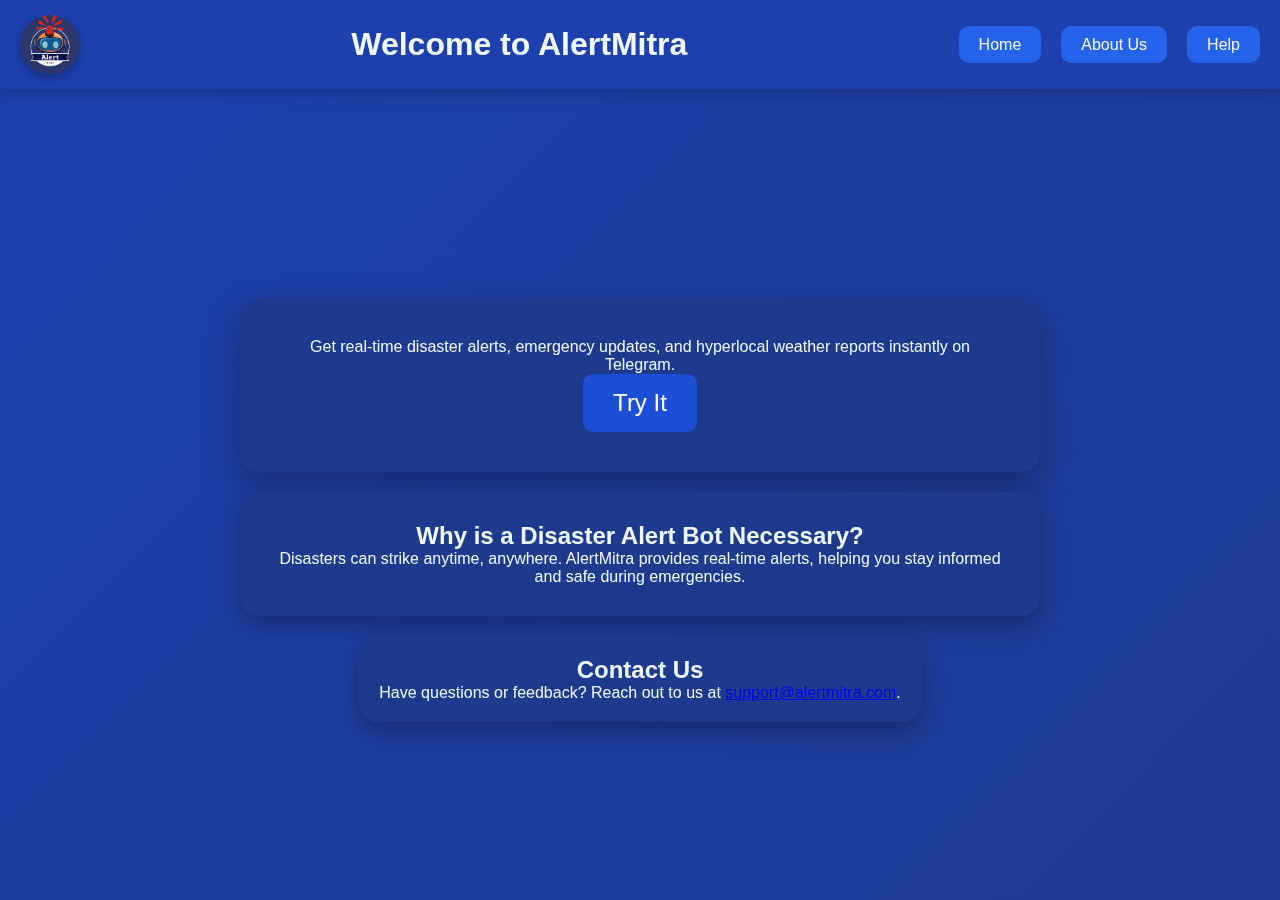
==== frontend/index.html @ cac20545 "Add files via upload" ====
<!DOCTYPE html>
<html lang="en">
<head>
    <meta charset="UTF-8">
    <meta name="viewport" content="width=device-width, initial-scale=1.0">
    <title>AlertMitra - Disaster Alerts Bot</title>
    <link rel="stylesheet" href="style.css">
</head>
<body>
    <nav class="menu">
        <img src="images/image.png" alt="logo" class="menu-image">
        <h1>Welcome to AlertMitra</h1>
        <ul>
            <li><a href="#home">Home</a></li>
            <li><a href="#about-us">About Us</a></li>
            <li><a href="#help">Help</a></li>
        </ul>
    </nav>

    <div class="container" id="home">
        <p>Get real-time disaster alerts, emergency updates, and hyperlocal weather reports instantly on Telegram.</p>
        <button onclick="window.location.href='https://t.me/Alertmitra_bot'">Try It</button>
    </div>

    <section class="why-necessary" id="about-us">
        <h2>Why is a Disaster Alert Bot Necessary?</h2>
        <p>Disasters can strike anytime, anywhere. AlertMitra provides real-time alerts, helping you stay informed and safe during emergencies.</p>
    </section>

    <section class="contact-us" id="help">
        <h2>Contact Us</h2>
        <p>Have questions or feedback? Reach out to us at <a href="mailto:support@alertmitra.com">support@alertmitra.com</a>.</p>
    </section>
</body>
</html>
---- frontend/style.css ----
* { margin: 0; padding: 0; box-sizing: border-box; }
body {
    font-family: Arial, sans-serif;
    background: linear-gradient(135deg, #1e40af, #1e3a8a, #2563eb, #3b82f6);
    background-size: 400% 400%;
    animation: gradientBG 12s ease infinite;
    color: #f0f9ff;
    text-align: center;
    padding: 20px;
    height: 100vh;
    display: flex;
    flex-direction: column;
    justify-content: center;
    align-items: center;
    position: relative;
    overflow: hidden;
}

@keyframes gradientBG {
    0% { background-position: 0% 50%; }
    50% { background-position: 100% 50%; }
    100% { background-position: 0% 50%; }
}

/* Menu Styles */
.menu {
    width: 100%;
    padding: 15px 20px;
    background-color: rgba(30, 64, 175, 0.9);
    display: flex;
    justify-content: space-between;
    align-items: center;
    position: fixed;
    top: 0;
    left: 0;
    z-index: 100;
    box-shadow: 0 4px 15px rgba(0,0,0,0.2);
}

.menu-image {
    width: 60px;
    border-radius: 50%;
    box-shadow: 0 4px 10px rgba(0,0,0,0.3);
}

.menu h1 {
    color: #f0f9ff;
}

.menu ul {
    list-style: none;
    display: flex;
    gap: 20px;
}

.menu ul li a {
    color: #f0f9ff;
    text-decoration: none;
    padding: 10px 20px;
    border-radius: 10px;
    background-color: #2563eb;
    transition: background-color 0.3s, transform 0.2s;
}

.menu ul li a:hover {
    background-color: #3b82f6;
    transform: scale(1.1);
}

/* Container Styles */
.container {
    max-width: 800px;
    padding: 40px;
    background-color: rgba(30, 58, 138, 0.85);
    border-radius: 20px;
    box-shadow: 0 15px 35px rgba(0,0,0,0.3);
    margin-top: 120px;
    backdrop-filter: blur(10px);
}

button {
    padding: 15px 30px;
    font-size: 1.5rem;
    background-color: #1d4ed8;
    color: #fff;
    border: none;
    border-radius: 10px;
    cursor: pointer;
    transition: background-color 0.3s, transform 0.2s;
}

button:hover {
    background-color: #2563eb;
    transform: scale(1.1);
}

/* Why Necessary Section */
.why-necessary {
    max-width: 800px;
    padding: 30px;
    background-color: rgba(30, 58, 138, 0.85);
    border-radius: 20px;
    margin-top: 20px;
    box-shadow: 0 10px 25px rgba(0,0,0,0.3);
    backdrop-filter: blur(10px);
}

/* Contact Us Section */
.contact-us {
    max-width: 800px;
    padding: 20px;
    background-color: rgba(30, 58, 138, 0.85);
    border-radius: 20px;
    margin-top: 20px;
    box-shadow: 0 10px 25px rgba(0,0,0,0.3);
    backdrop-filter: blur(10px);
}
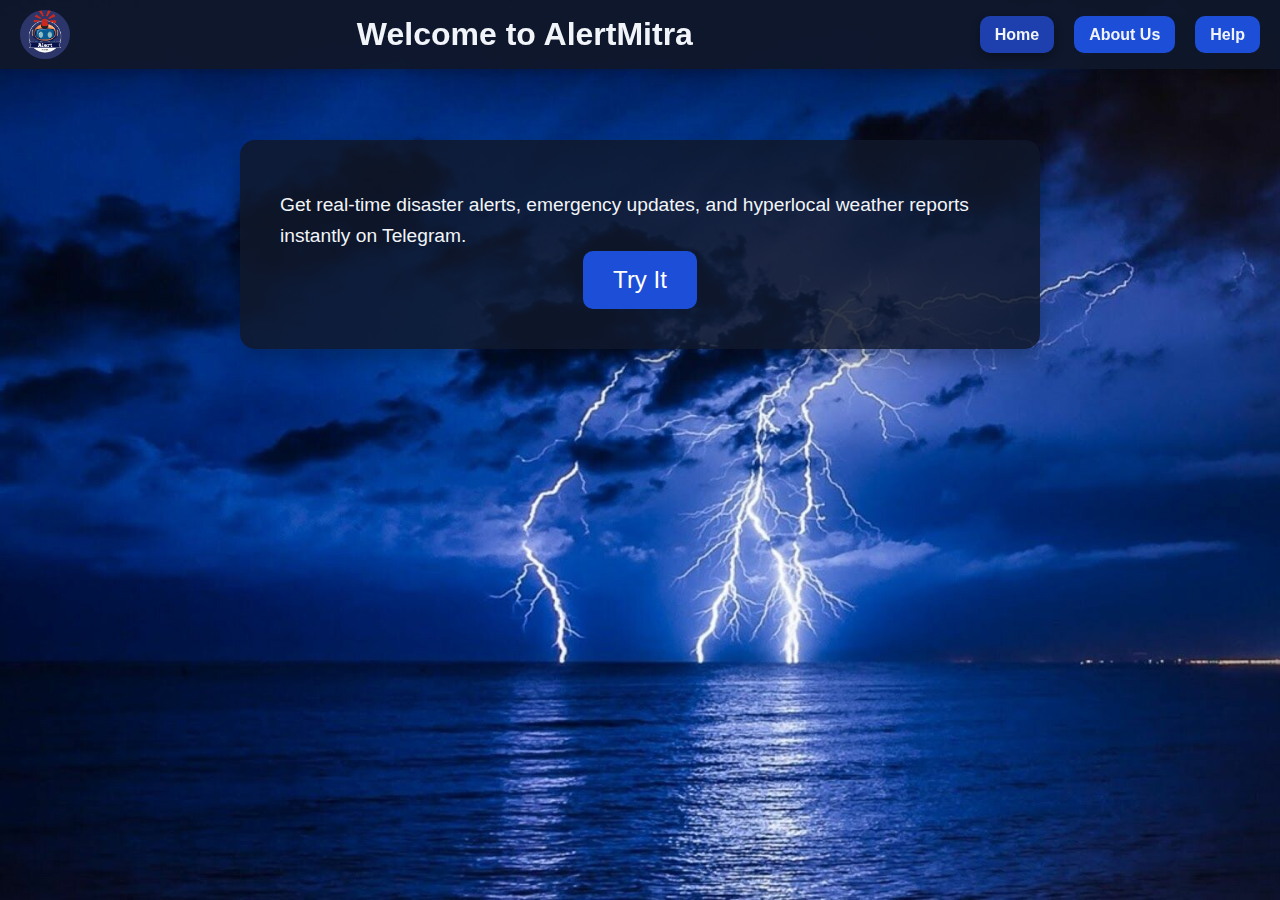
==== commit c77d7154: "Add files via upload" ====
--- a/frontend/index.html
+++ b/frontend/index.html
@@ -11,9 +11,9 @@
         <img src="images/image.png" alt="logo" class="menu-image">
         <h1>Welcome to AlertMitra</h1>
         <ul>
-            <li><a href="#home">Home</a></li>
-            <li><a href="#about-us">About Us</a></li>
-            <li><a href="#help">Help</a></li>
+            <li><a href="index.html" class="active">Home</a></li>
+            <li><a href="about.html">About Us</a></li>
+            <li><a href="help.html">Help</a></li>
         </ul>
     </nav>
 
@@ -21,15 +21,5 @@
         <p>Get real-time disaster alerts, emergency updates, and hyperlocal weather reports instantly on Telegram.</p>
         <button onclick="window.location.href='https://t.me/Alertmitra_bot'">Try It</button>
     </div>
-
-    <section class="why-necessary" id="about-us">
-        <h2>Why is a Disaster Alert Bot Necessary?</h2>
-        <p>Disasters can strike anytime, anywhere. AlertMitra provides real-time alerts, helping you stay informed and safe during emergencies.</p>
-    </section>
-
-    <section class="contact-us" id="help">
-        <h2>Contact Us</h2>
-        <p>Have questions or feedback? Reach out to us at <a href="mailto:support@alertmitra.com">support@alertmitra.com</a>.</p>
-    </section>
 </body>
 </html>--- a/frontend/style.css
+++ b/frontend/style.css
@@ -1,19 +1,58 @@
-* { margin: 0; padding: 0; box-sizing: border-box; }
+/* General Styles */
+* {
+    margin: 0;
+    padding: 0;
+    box-sizing: border-box;
+}
+
 body {
     font-family: Arial, sans-serif;
-    background: linear-gradient(135deg, #1e40af, #1e3a8a, #2563eb, #3b82f6);
+    background: linear-gradient(-45deg, #1e293b, #334155, #3f5eb0, #6191fa);
     background-size: 400% 400%;
-    animation: gradientBG 12s ease infinite;
-    color: #f0f9ff;
+    animation: gradientBG 15s ease infinite;
+    background: url('images/thunder.png') no-repeat center center fixed;
+    background-size: cover;
+    background-blend-mode: overlay; /* Blends gradient and image */
+    color: #f1f5f9;
     text-align: center;
     padding: 20px;
-    height: 100vh;
+    min-height: 100vh;
     display: flex;
     flex-direction: column;
-    justify-content: center;
+    justify-content: flex-start;
     align-items: center;
     position: relative;
-    overflow: hidden;
+    overflow-x: hidden;
+}
+
+.background-grid {
+    position: fixed;
+    top: 0;
+    left: 0;
+    width: 100%;
+    height: 100%;
+    display: grid;
+    grid-template-columns: repeat(2, 1fr);
+    grid-template-rows: repeat(2, 1fr);
+    z-index: -1;
+}
+
+/* Background Images */
+.background-grid img {
+    width: 100%;
+    height: 100%;
+    object-fit: cover;
+    opacity: 0.3;
+}
+
+/* Content Section */
+.about-container {
+    max-width: 800px;
+    padding: 30px;
+    background-color: rgba(15, 23, 42, 0.85);
+    border-radius: 15px;
+    margin-top: 20px;
+    box-shadow: 0 10px 25px rgba(0,0,0,0.3);
 }
 
 @keyframes gradientBG {
@@ -22,11 +61,11 @@
     100% { background-position: 0% 50%; }
 }
 
-/* Menu Styles */
+/* Navigation Menu */
 .menu {
     width: 100%;
-    padding: 15px 20px;
-    background-color: rgba(30, 64, 175, 0.9);
+    padding: 10px 20px;
+    background-color: rgba(15, 23, 42, 0.95);
     display: flex;
     justify-content: space-between;
     align-items: center;
@@ -34,17 +73,12 @@
     top: 0;
     left: 0;
     z-index: 100;
-    box-shadow: 0 4px 15px rgba(0,0,0,0.2);
+    box-shadow: 0 4px 10px rgba(0,0,0,0.2);
 }
 
 .menu-image {
-    width: 60px;
+    width: 50px;
     border-radius: 50%;
-    box-shadow: 0 4px 10px rgba(0,0,0,0.3);
-}
-
-.menu h1 {
-    color: #f0f9ff;
 }
 
 .menu ul {
@@ -54,28 +88,33 @@
 }
 
 .menu ul li a {
-    color: #f0f9ff;
+    color: #f1f5f9;
     text-decoration: none;
-    padding: 10px 20px;
+    padding: 10px 15px;
     border-radius: 10px;
-    background-color: #2563eb;
+    background-color: #1d4ed8;
     transition: background-color 0.3s, transform 0.2s;
 }
 
 .menu ul li a:hover {
-    background-color: #3b82f6;
+    background-color: #2563eb;
     transform: scale(1.1);
+}
+
+.menu ul li a.active {
+    background-color: #1e40af;
+    box-shadow: 0 4px 10px rgba(0,0,0,0.3);
 }
 
 /* Container Styles */
 .container {
     max-width: 800px;
     padding: 40px;
-    background-color: rgba(30, 58, 138, 0.85);
-    border-radius: 20px;
-    box-shadow: 0 15px 35px rgba(0,0,0,0.3);
+    background-color: rgba(15, 23, 42, 0.85);
+    border-radius: 15px;
+    box-shadow: 0 10px 25px rgba(0,0,0,0.3);
     margin-top: 120px;
-    backdrop-filter: blur(10px);
+    margin-bottom: 20px;
 }
 
 button {
@@ -91,27 +130,38 @@
 
 button:hover {
     background-color: #2563eb;
-    transform: scale(1.1);
+    transform: scale(1.05);
 }
 
-/* Why Necessary Section */
-.why-necessary {
-    max-width: 800px;
-    padding: 30px;
-    background-color: rgba(30, 58, 138, 0.85);
-    border-radius: 20px;
-    margin-top: 20px;
-    box-shadow: 0 10px 25px rgba(0,0,0,0.3);
-    backdrop-filter: blur(10px);
+/* About and Help Sections */
+.container h2 {
+    margin-bottom: 15px;
+    color: #93c5fd;
 }
 
-/* Contact Us Section */
-.contact-us {
-    max-width: 800px;
-    padding: 20px;
-    background-color: rgba(30, 58, 138, 0.85);
-    border-radius: 20px;
-    margin-top: 20px;
-    box-shadow: 0 10px 25px rgba(0,0,0,0.3);
-    backdrop-filter: blur(10px);
+.container p, .container ul {
+    margin-top: 10px;
+    font-size: 1.2rem;
+    line-height: 1.6;
+    text-align: left;
 }
+
+.container ul {
+    list-style: disc;
+    padding-left: 20px;
+}
+
+.container ul li {
+    margin-bottom: 10px;
+}
+
+/* Contact Links */
+a {
+    color: #93c5fd;
+    text-decoration: none;
+    font-weight: bold;
+}
+
+a:hover {
+    text-decoration: underline;
+}
